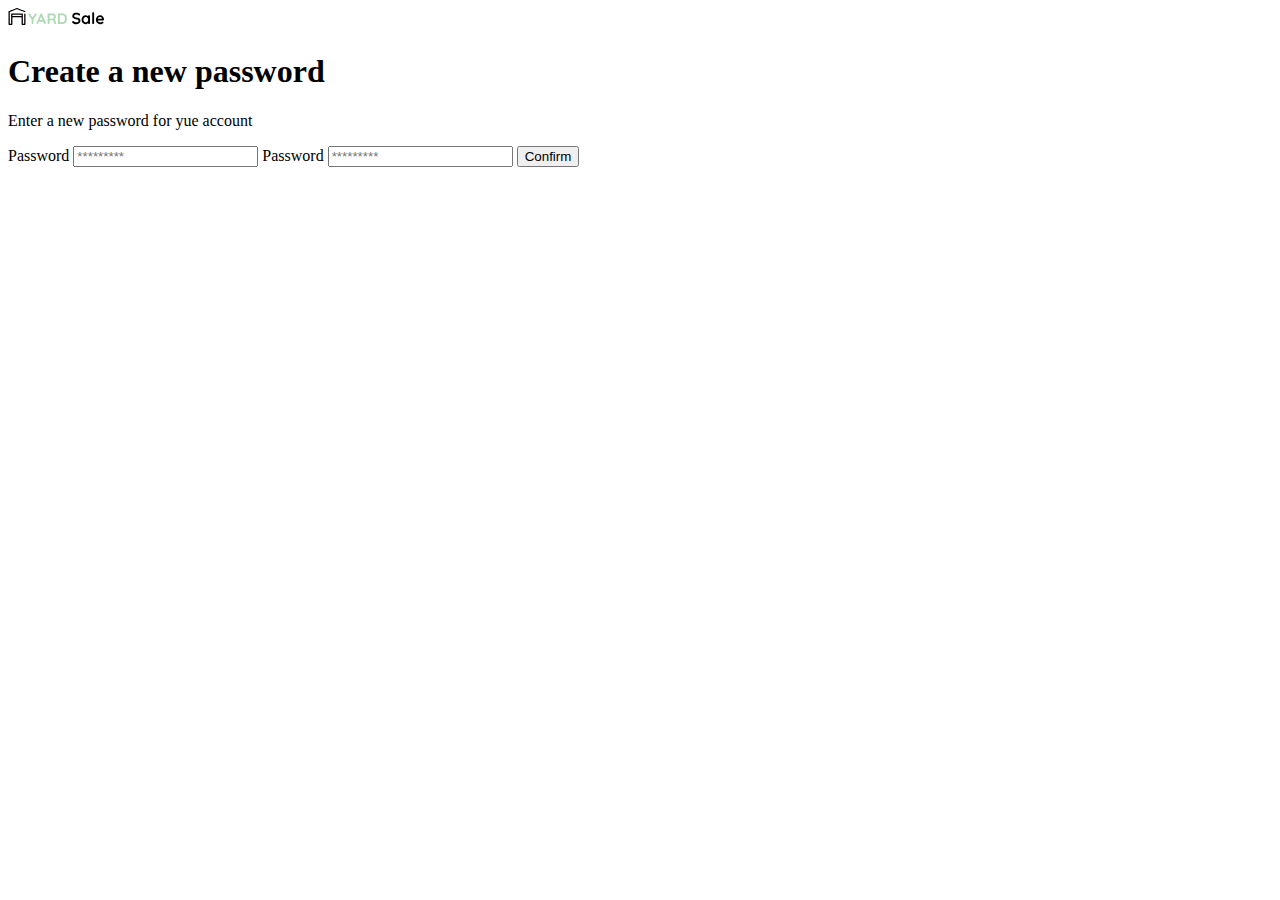
==== login-register.html @ 450485f7 "Add login page with form, title, logo, and input fields; add assets with logos and icons" ====
<!DOCTYPE html>
<html lang="en">
  <head>
    <meta charset="UTF-8" />
    <meta name="viewport" content="width=device-width, initial-scale=1.0" />
    <title>Document</title>
    <link rel="stylesheet" href="./styles/styles.css" />
  </head>
  <body>
    <div class="login">
      <div class="form-container">
        <img src="./assets/logos/logo_yard_sale.svg" alt="logo" class="logo" />

        <h1 class="title">Create a new password</h1>
        <p class="subtitule">Enter a new password for yue account</p>

        <form action="" class="form">
          <label for="password" class="label">Password</label>
          <input
            type="password"
            class="input input-password"
            placeholder="*********"
            id="password"
          />
          <label for="password" class="label">Password</label>
          <input
            type="password"
            class="input input-password"
            placeholder="*********"
            id="password"
          />

          <input
            type="submit"
            class="primary-button login-button"
            value="Confirm"
          />
        </form>
      </div>
    </div>
  </body>
</html>
---- styles/styles.css ----
:root {
  --white: #ffffff;
  --black: #000000;
  --very-light-pink: #c7c7c7;
  --text-input-field: #f7f7f7;
  --hospital-green: #acd9b2;
  --sm: 14px;
  --md: 16px;
  --lg: 18px;
}
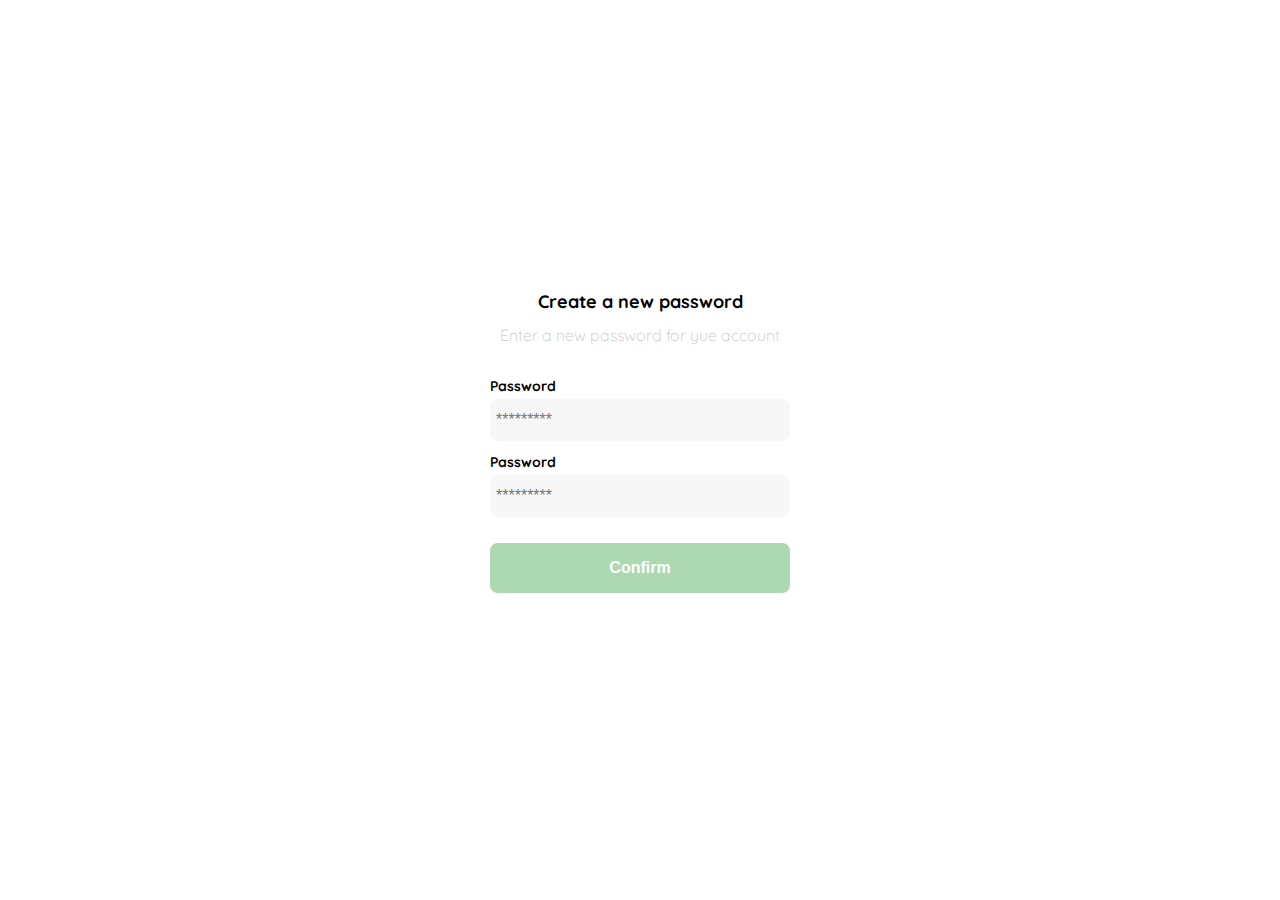
==== commit f6f57478: "Added specific styles for the login page" ====
--- a/login-register.html
+++ b/login-register.html
@@ -3,6 +3,12 @@
   <head>
     <meta charset="UTF-8" />
     <meta name="viewport" content="width=device-width, initial-scale=1.0" />
+    <link rel="preconnect" href="https://fonts.googleapis.com" />
+    <link rel="preconnect" href="https://fonts.gstatic.com" crossorigin />
+    <link
+      href="https://fonts.googleapis.com/css2?family=Quicksand:wght@300..700&display=swap"
+      rel="stylesheet"
+    />
     <title>Document</title>
     <link rel="stylesheet" href="./styles/styles.css" />
   </head>
@@ -12,7 +18,7 @@
         <img src="./assets/logos/logo_yard_sale.svg" alt="logo" class="logo" />
 
         <h1 class="title">Create a new password</h1>
-        <p class="subtitule">Enter a new password for yue account</p>
+        <p class="subtitle">Enter a new password for yue account</p>
 
         <form action="" class="form">
           <label for="password" class="label">Password</label>
--- a/styles/styles.css
+++ b/styles/styles.css
@@ -8,3 +8,87 @@
   --md: 16px;
   --lg: 18px;
 }
+
+body {
+  font-family: "Quicksand", sans-serif;
+  margin: 0;
+}
+
+.login {
+  width: 100%;
+  height: 100vh;
+  display: grid;
+  place-items: center;
+}
+
+.form-container {
+  display: grid;
+  grid-template-rows: auto 1fr auto;
+  width: 300px;
+}
+
+.logo {
+  width: 150px;
+  margin-bottom: 48px;
+  justify-self: center;
+  display: none;
+}
+
+.title {
+  font-size: var(--lg);
+  margin-bottom: 12px;
+  text-align: center;
+}
+
+.subtitle {
+  color: var(--very-light-pink);
+  font-size: var(--md);
+  font-weight: 300;
+  margin-top: 0;
+  margin-bottom: 32px;
+  text-align: center;
+}
+
+.label {
+  font-size: var(--sm);
+  font-weight: bold;
+  margin-bottom: 4px;
+}
+
+.input {
+  background-color: var(--text-input-field);
+  border: none;
+  border-radius: 8px;
+  height: 30px;
+  font-size: var(--md);
+  padding: 6px;
+  margin-bottom: 12px;
+}
+
+.form {
+  display: flex;
+  flex-direction: column;
+}
+
+.primary-button {
+  background-color: var(--hospital-green);
+  border-radius: 8px;
+  border: none;
+  color: var(--white);
+  width: 100%;
+  cursor: pointer;
+  font-size: var(--md);
+  font-weight: bold;
+  height: 50px;
+}
+
+.login-button {
+  margin-top: 14px;
+  margin-bottom: 30px;
+}
+
+@media (max-width: 640px) {
+  .logo {
+    display: block;
+  }
+}
